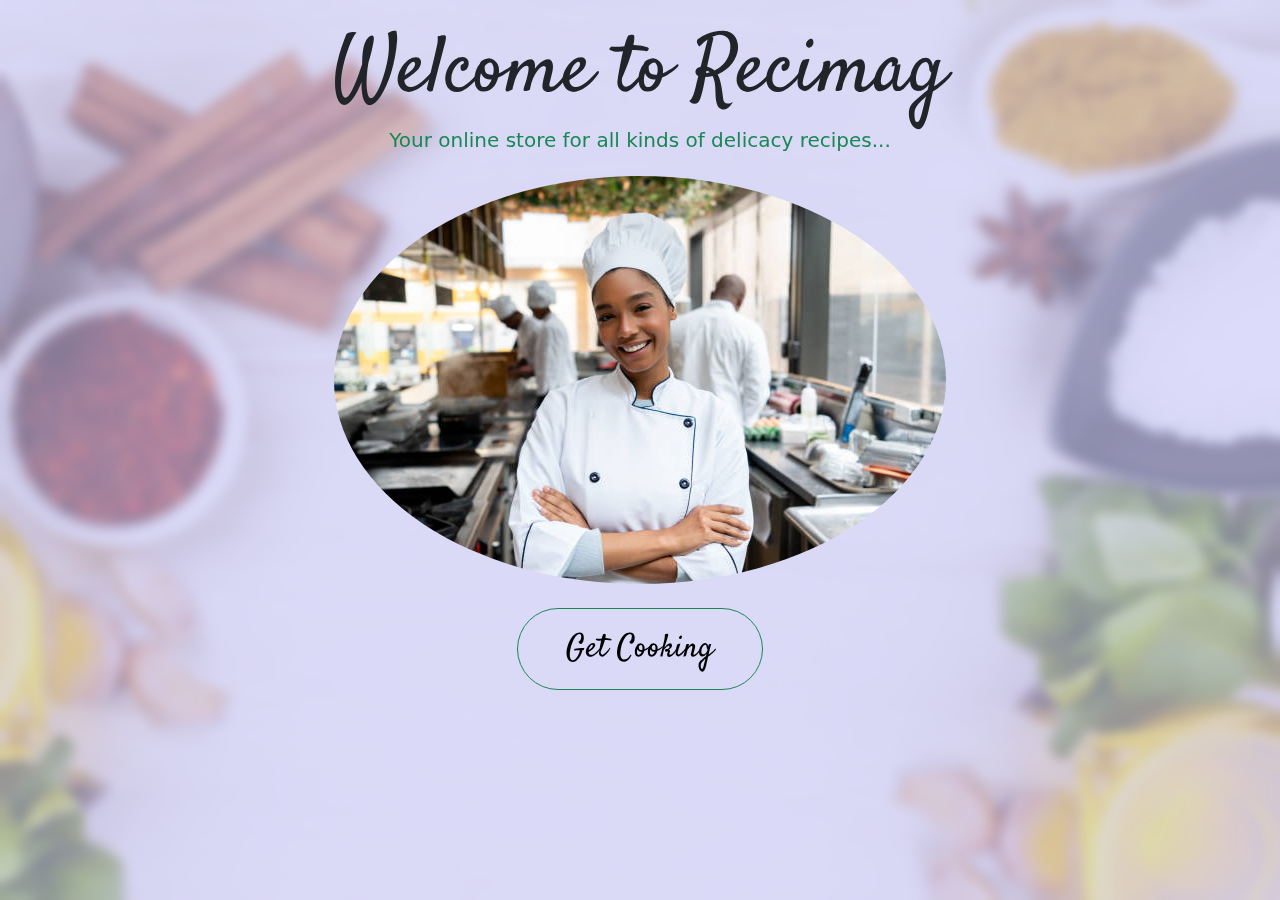
==== index.html @ b43060af "ch: created my first website" ====
<!DOCTYPE html>
<html lang="en">
<head>
    <meta charset="UTF-8">
    <meta http-equiv="X-UA-Compatible" content="IE=edge">
    <meta name="viewport" content="width=device-width, initial-scale=1.0">
    <link rel="stylesheet" href="css/style.css">
    <link rel="stylesheet" href="css/bootstrap.min.css">
    <link rel="preconnect" href="https://fonts.googleapis.com">
    <link rel="preconnect" href="https://fonts.gstatic.com" crossorigin>
    <link href="https://fonts.googleapis.com/css2?family=Satisfy&display=swap" rel="stylesheet">
    <title>Recimag</title>
</head>
<body>
    <div class="welcome-page">
        <div class="background-image">
            <div class="blur-background">
                <div class="container">
                    <div class="welcome-text">
                        <h1 class="pt-4 mb-2 fw-400 text-center">Welcome to Recimag</h1>
                        <h3 class="fs-5 text-center text-success">Your online store for all kinds of delicacy recipes...</h3>
                    </div>
                    <div class="welcome-image">
                        <img src="img/chef.jpg" class="rounded-circle mx-auto d-block mt-4" alt="a chef">
                    </div>
                    <button class="btn btn-outline-success rounded-pill mx-auto d-block p-3 my-4 px-5"><a href="home.html">Get Cooking</a></button>
                </div>
            </div>
        </div>
    </div>

<script src="js/bootstrap.min.js"></script>
</body>
</html>
---- css/style.css ----
* {
    margin: 0;
    padding: 0;
    box-sizing: border-box;
}

.welcome-text h1 {
    font-family: 'Satisfy', cursive;
    font-size: 5rem;
}

.container .btn {
    font-family: 'Satisfy', cursive;
    font-size: 2rem;
}

.container .btn a {
    text-decoration: none;
    color: black;
}

.background-image {
    background-image: url(../img/background1.jpg);
    background-position: center;
    background-repeat: no-repeat;
    background-size: cover;
    height: 100vh;
    width: 100%;
}

.blur-background {
    background: rgba(200, 200, 250, 0.6);
    backdrop-filter: blur(6px);
    height: 100vh;
	width: 100%;
}

.recipe-body-1, .instruct-2 {
    display: flex;
}

.footer-section .row a {
    text-decoration: none;
}
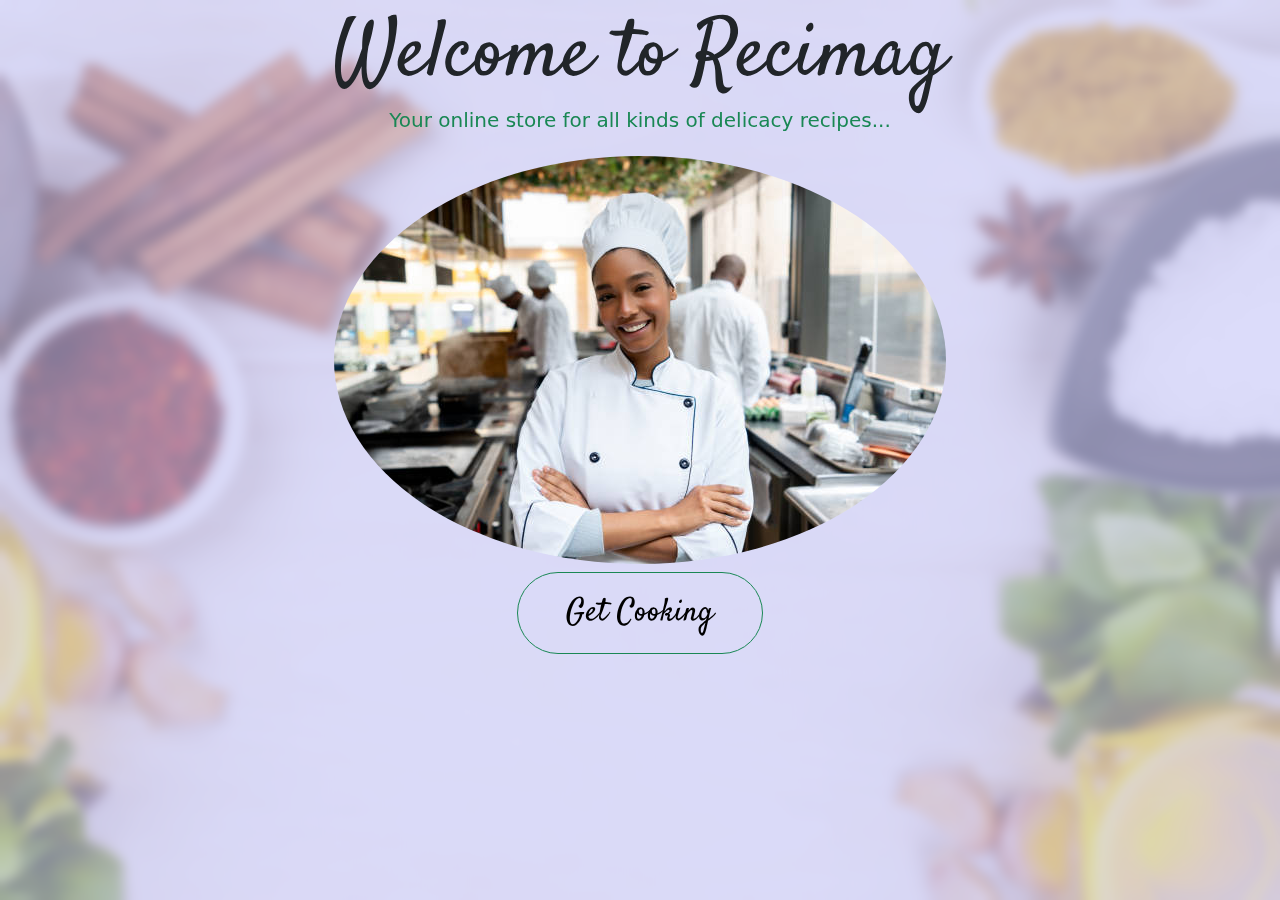
==== commit fb9d6e6e: "Updated my Index file for my Recimag website" ====
--- a/index.html
+++ b/index.html
@@ -17,13 +17,13 @@
             <div class="blur-background">
                 <div class="container">
                     <div class="welcome-text">
-                        <h1 class="pt-4 mb-2 fw-400 text-center">Welcome to Recimag</h1>
+                        <h1 class="pt-2 mb-1 fw-400 text-center">Welcome to Recimag</h1>
                         <h3 class="fs-5 text-center text-success">Your online store for all kinds of delicacy recipes...</h3>
                     </div>
                     <div class="welcome-image">
                         <img src="img/chef.jpg" class="rounded-circle mx-auto d-block mt-4" alt="a chef">
                     </div>
-                    <button class="btn btn-outline-success rounded-pill mx-auto d-block p-3 my-4 px-5"><a href="home.html">Get Cooking</a></button>
+                    <button class="btn btn-outline-success rounded-pill mx-auto d-block p-3 my-2 px-5"><a href="home.html">Get Cooking</a></button>
                 </div>
             </div>
         </div>
@@ -31,4 +31,4 @@
 
 <script src="js/bootstrap.min.js"></script>
 </body>
-</html>+</html>
